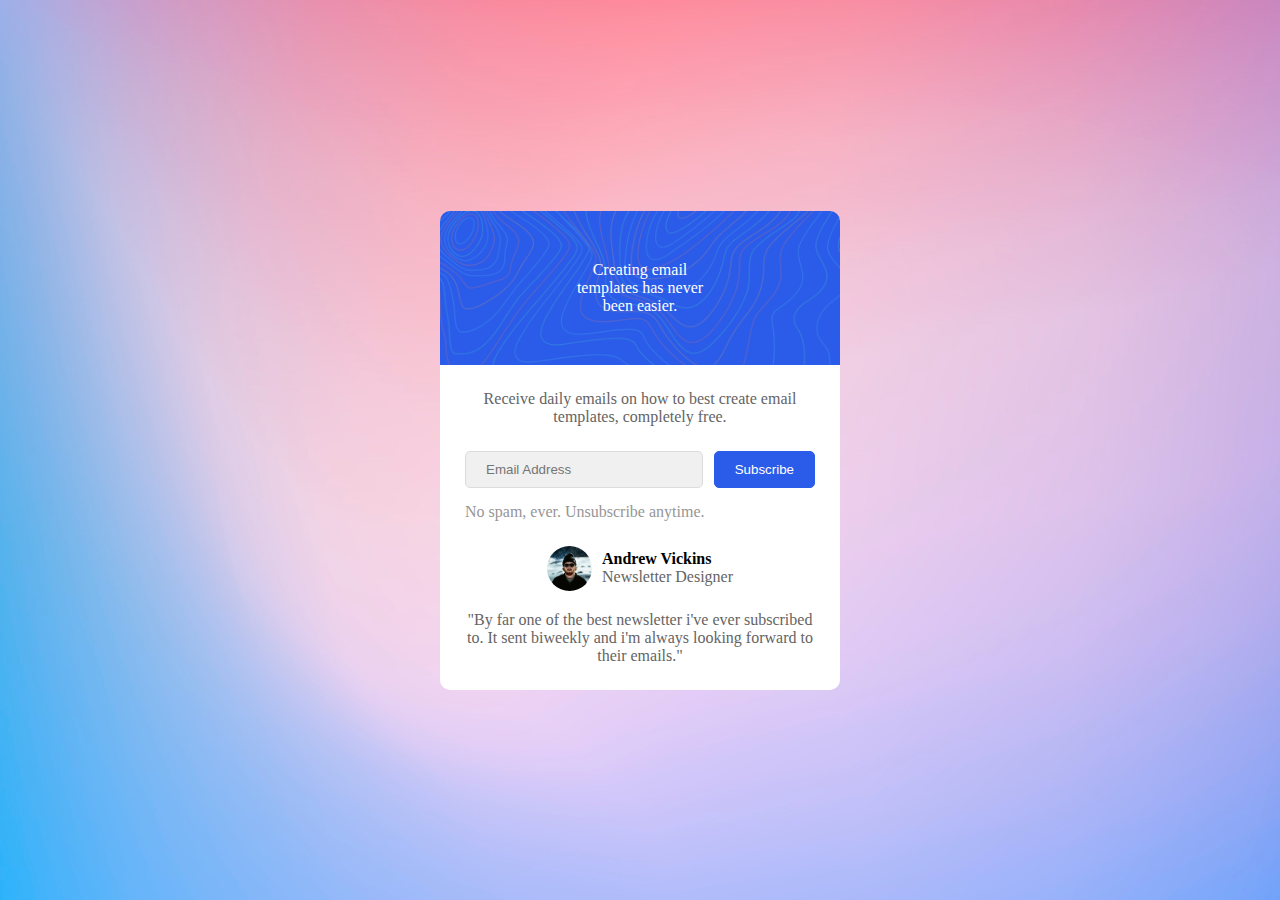
==== Newsletter Popup Template/index.html @ 8e7fef90 "Mac to GitHub" ====
<!DOCTYPE html>
<html lang="en">
<head>
    <meta charset="UTF-8">
    <meta http-equiv="X-UA-Compatible" content="IE=edge">
    <meta name="viewport" content="width=device-width, initial-scale=1.0">
    <title>Newsie Newsletter</title>
    <link rel="stylesheet" href="style.css">
</head>
<body>
    <div class="container">
        <div class="top-part">
            <div>
                <p>Creating email <br>
                    templates has never <br>
                    been easier.
                </p>
            </div>
        </div>
        <div class="bottom-part">
            <p id="first-text">Receive daily emails on how to best create email
                templates, completely free.
            </p>
            <div id="input-zone">
                <div>
                    <input type="text" placeholder="Email Address">
                    <input type="submit" value="Subscribe">
                </div>
                <p>No spam, ever. Unsubscribe anytime.</p>
            </div>
            <div id="quote">
                <div>
                    <img src="Assets/User Avatar.svg" alt="User Avatar">
                    <div>
                        <b>Andrew Vickins</b>
                        <p>Newsletter Designer</p>
                    </div>
                </div>
                <p id="last-text">"By far one of the best newsletter i've ever subscribed
                    to. It sent biweekly and i'm always looking forward
                    to their emails."
                </p>
            </div>
        </div>
    </div>
</body>
</html>
---- Newsletter Popup Template/style.css ----
body {
  display: -webkit-box;
  display: -ms-flexbox;
  display: flex;
  -webkit-box-pack: center;
      -ms-flex-pack: center;
          justify-content: center;
  -webkit-box-align: center;
      -ms-flex-align: center;
          align-items: center;
  height: 100vh;
  margin: 0;
  background: url("Assets/Background.png") no-repeat;
  background-size: cover;
}

body .container {
  width: 400px;
  text-align: center;
}

body .container .top-part {
  background: #2a5be9;
  background-size: cover;
  color: white;
  border-radius: 10px 10px 0 0;
}

body .container .top-part div {
  padding: 50px 0;
  background: url("Assets/Pattern.png") no-repeat;
  background-size: cover;
}

body .container .bottom-part {
  padding: 25px;
  background: white;
  border-radius: 0 0 10px 10px;
}

body .container .bottom-part #first-text {
  color: #646464;
}

body .container .bottom-part #input-zone {
  padding: 25px 0;
}

body .container .bottom-part #input-zone div {
  display: -webkit-box;
  display: -ms-flexbox;
  display: flex;
  -webkit-box-pack: justify;
      -ms-flex-pack: justify;
          justify-content: space-between;
  padding: 0 0 15px 0;
}

body .container .bottom-part #input-zone div input:first-child {
  width: 56%;
  padding: 10px 20px;
  background: #f0f0f0;
  color: #969696;
  border-radius: 5px;
  border: 1px solid gainsboro;
}

body .container .bottom-part #input-zone div input:last-child {
  padding: 10px 20px;
  background: #2a5be9;
  color: white;
  border-radius: 5px;
  border: 1px solid #2a5be9;
}

body .container .bottom-part #input-zone p {
  text-align: left;
  color: #969696;
}

body .container .bottom-part #quote div {
  display: -webkit-box;
  display: -ms-flexbox;
  display: flex;
  -webkit-box-pack: center;
      -ms-flex-pack: center;
          justify-content: center;
}

body .container .bottom-part #quote div div {
  -webkit-box-orient: vertical;
  -webkit-box-direction: normal;
      -ms-flex-direction: column;
          flex-direction: column;
  padding: 0 0 0 10px;
  text-align: left;
}

body .container .bottom-part #quote p {
  color: #646464;
}

body .container .bottom-part #quote #last-text {
  padding: 20px 0 0 0;
}

p {
  margin: 0;
}
/*# sourceMappingURL=style.css.map */
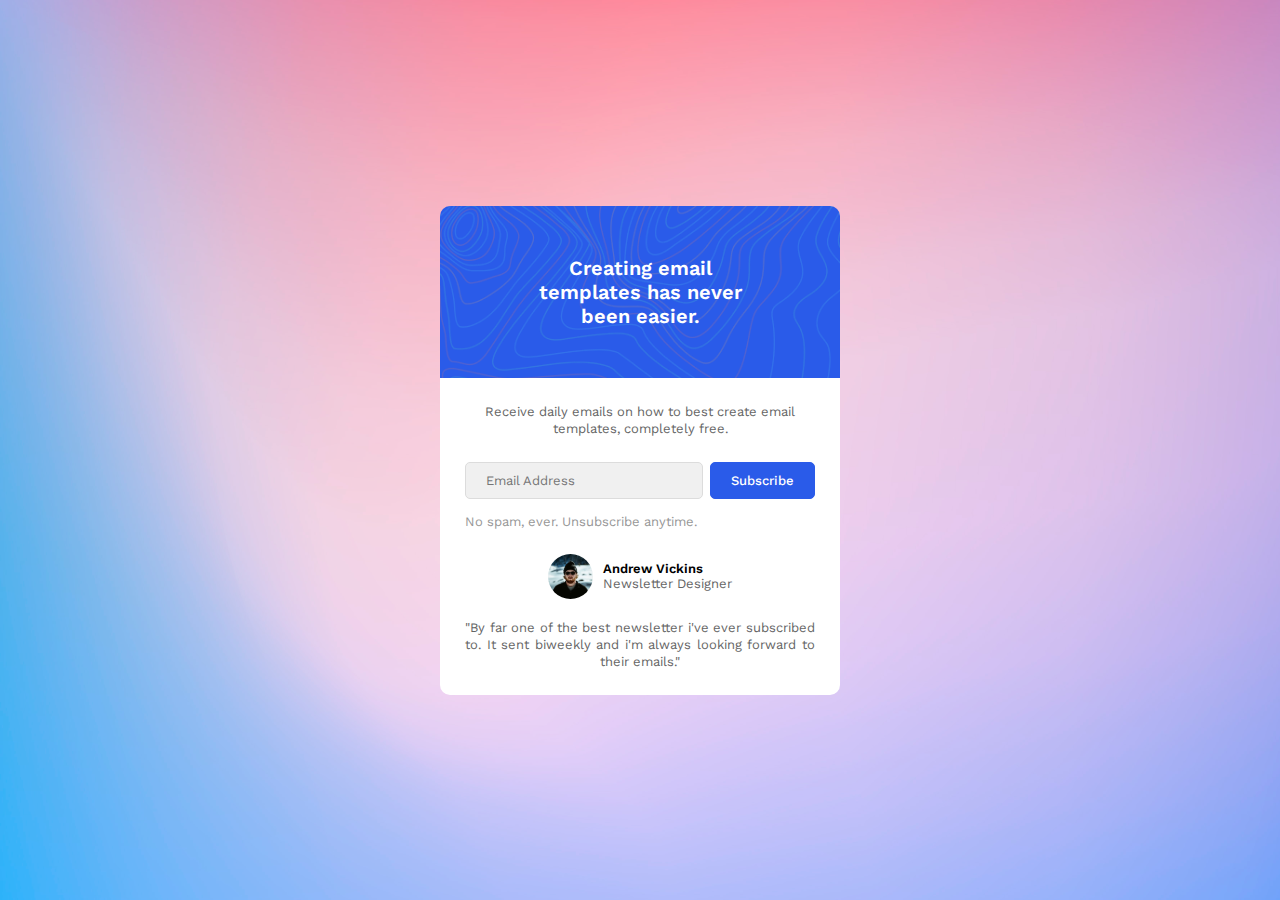
==== commit de597edf: "Newsletter Popup Template Finished" ====
--- a/Newsletter Popup Template/index.html
+++ b/Newsletter Popup Template/index.html
@@ -5,7 +5,10 @@
     <meta http-equiv="X-UA-Compatible" content="IE=edge">
     <meta name="viewport" content="width=device-width, initial-scale=1.0">
     <title>Newsie Newsletter</title>
-    <link rel="stylesheet" href="style.css">
+    <link rel="stylesheet" href="style.css" defer>
+    <link rel="preconnect" href="https://fonts.googleapis.com" defer>
+    <link rel="preconnect" href="https://fonts.gstatic.com" crossorigin defer>
+    <link href="https://fonts.googleapis.com/css2?family=Work+Sans:wght@100;200;300;400;500;600;700;800;900&display=swap" rel="stylesheet" defer>
 </head>
 <body>
     <div class="container">
--- a/Newsletter Popup Template/style.css
+++ b/Newsletter Popup Template/style.css
@@ -1,3 +1,7 @@
+* {
+  font-family: 'Work Sans', sans-serif;
+}
+
 body {
   display: -webkit-box;
   display: -ms-flexbox;
@@ -23,6 +27,8 @@
   background: #2a5be9;
   background-size: cover;
   color: white;
+  font-size: 20px;
+  font-weight: 600;
   border-radius: 10px 10px 0 0;
 }
 
@@ -40,6 +46,9 @@
 
 body .container .bottom-part #first-text {
   color: #646464;
+  font-size: 13px;
+  font-weight: 400;
+  line-height: 17px;
 }
 
 body .container .bottom-part #input-zone {
@@ -61,6 +70,7 @@
   padding: 10px 20px;
   background: #f0f0f0;
   color: #969696;
+  font-size: 13px;
   border-radius: 5px;
   border: 1px solid gainsboro;
 }
@@ -69,6 +79,8 @@
   padding: 10px 20px;
   background: #2a5be9;
   color: white;
+  font-size: 13px;
+  font-weight: 500;
   border-radius: 5px;
   border: 1px solid #2a5be9;
 }
@@ -76,6 +88,7 @@
 body .container .bottom-part #input-zone p {
   text-align: left;
   color: #969696;
+  font-size: 13px;
 }
 
 body .container .bottom-part #quote div {
@@ -94,6 +107,11 @@
           flex-direction: column;
   padding: 0 0 0 10px;
   text-align: left;
+  font-size: 13px;
+}
+
+body .container .bottom-part #quote div div b {
+  font-weight: 600;
 }
 
 body .container .bottom-part #quote p {
@@ -102,6 +120,10 @@
 
 body .container .bottom-part #quote #last-text {
   padding: 20px 0 0 0;
+  font-size: 13px;
+  text-align: justify;
+  text-align-last: center;
+  line-height: 17px;
 }
 
 p {
